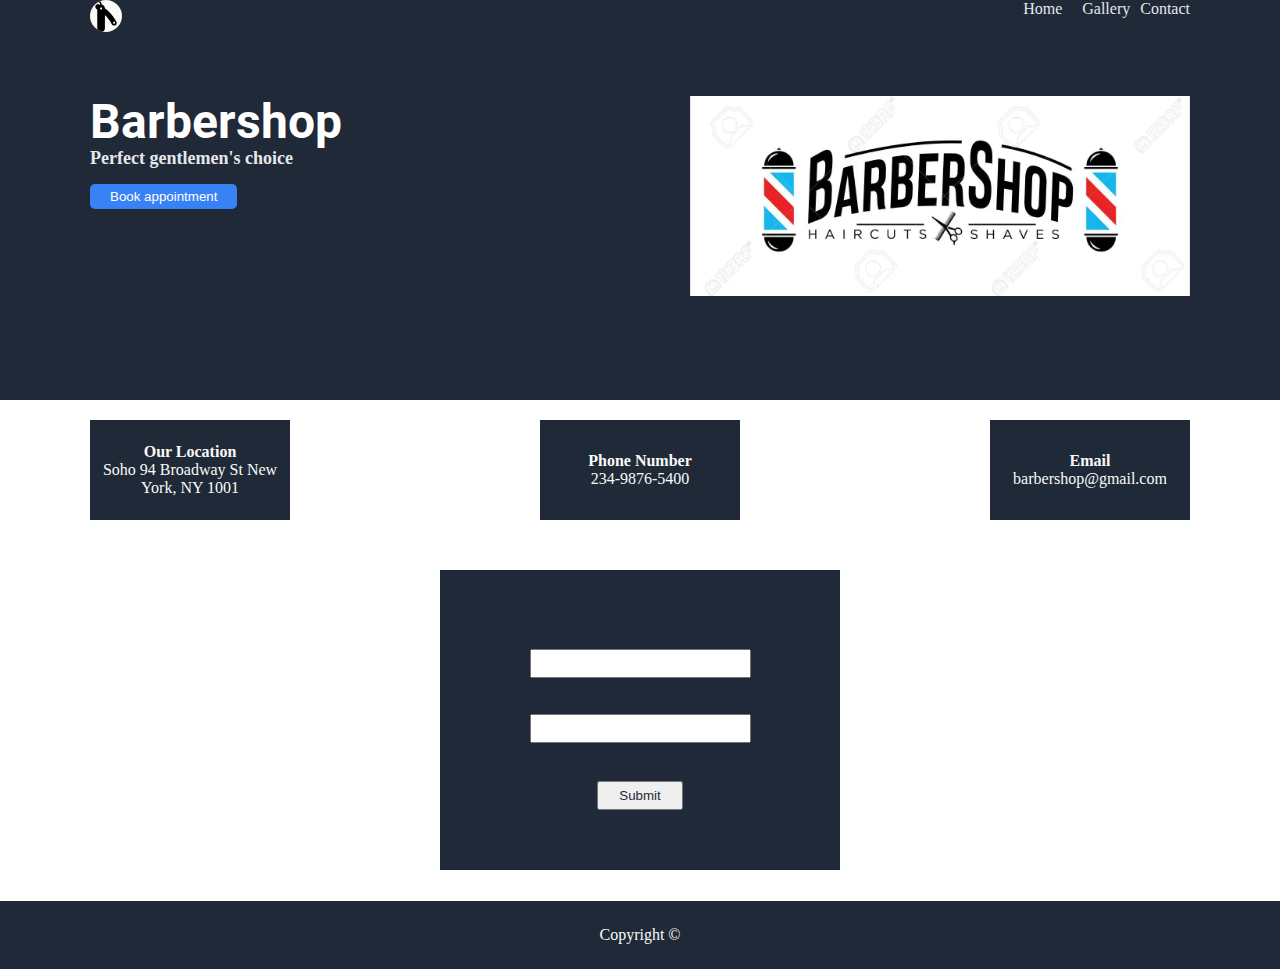
==== pages/contact.html @ 8ed19799 "initial commit" ====
<!DOCTYPE html>
<html lang="en">
<head>
    <meta charset="UTF-8">
    <meta http-equiv="X-UA-Compatible" content="IE=edge">
    <meta name="viewport" content="width=device-width, initial-scale=1.0">
    <title>Contact</title>
    <link rel="stylesheet" href="../styles/contact.css">
</head>
<body>
    <header class="header">
        <div class="container">
            <div class="nav-bar flex">
                <a href="../index.html">
                    <img 
                        src="../images/barbershop-logo.svg" 
                        width="32" 
                        height="32" 
                        alt="barbershop logo"
                        class="logo"
                    >
                 </a>
                <ul class="links flex">
                    <li><a class="link-one" href="../index.html">Home</a></li>
                    <li><a class="link-two" href="#">Gallery</a></li>
                    <li id="link3"><a class="link-three" href="../pages/contact.html">Contact</a></li>
                </ul>
            </div>
        </div>

        <section class="hero flex">
            <div class="container flex">
                <div class="hero-left">
                    <h1 class="hero-main-text" style="color: white">Barbershop</h1>
                    <h4 class="hero-subtext">
                        Perfect gentlemen's choice
                    </h4>
                    <button onclick="#" class="hero-btn">Book appointment</button>
                </div>
                <div class="hero-right">
                    <img 
                        src="../images/barbershop.webp" 
                        alt="" 
                        class="hero-img"
                        width="500"
                        height="200"
                    >
                </div>
            </div>
        </section>
    </header>

    <section class="contact">
        <div class="container">
            <div class="contact-details">
                <div class="location">
                    <h4>Our Location</h4>
                    <p>Soho 94 Broadway St New York, NY 1001</p>
                </div>
                <div class="phone-number">
                    <h4>Phone Number</h4>
                    <p>234-9876-5400</p>
                </div>
                <div class="email">
                    <h4>Email</h4>
                    <p>barbershop@gmail.com</p>
                </div>
             </div>
            <form action="#" class="contact-form">
                <label for="name"></label><br>
                <input type="text" id="name" name="name"><br>
                <label for="email"></label><br>
                <input type="email" id="email" name="email"><br>
                <input type="submit" value="Submit" class="submit-btn">
            </form>
        </div>
    </section>

    <footer class="footer">
        <div class="container">
            <p class="copyright">Copyright ©</p>
            </div>
    </footer>
</body>
</html>
---- styles/contact.css ----
@font-face {
    font-family: 'Roboto';
    src: url(/fonts/Roboto-Bold.ttf) format('truetype');
    font-weight: bold;
}

@font-face {
    font-family: 'Roboto';
    src: url(/fonts/Roboto-LightItalic.ttf) format('truetype');
    font-weight: normal;
}


* {
    box-sizing: border-box;
    margin: 0;
    padding: 0;
    
}

button {
    cursor: pointer;
}

ul {
    list-style: none;
}

.flex {
    display: flex;
}

section {
    height: 350px;
}

.logo {
    background-color: #F9FAF8;
    border-radius: 20px;
}

.links a {
    color: #E5E7EB;
    text-decoration: none;
}

.links li {
    padding: 0 10px;
}

#link3 {
    padding: 0;
}

.hero {
    padding-top: 60px;
}

.hero .container {
    justify-content: space-between;
}

.hero-left {
    text-align: left;
    line-height: 1.1;
    padding-right: 22px;
}

h1 {
    font-family: 'Roboto', sans-serif;
    text-align: left;
    font-size: 48px;
    color: #F9FAF8;
}

.hero-subtext {
    text-align: left;
    color: hsl(220, 13%, 91%);
    font-size: 18px;
}

.hero-btn {
    margin-top: 15px;
    padding: 5px 20px;
    background-color: #3882F6;
    color: #fff;
    border: none;
    border-radius: 5px;
}

.hero-img {
    object-fit: cover;
}

.container {
    max-width: 1100px;
    margin: 0 auto;
    width: 100%;
}


.header {
    background-color: #1F2937;
    height: 400px;
}

.nav-bar {
    justify-content: space-between;
}

.contact { 
    height: 481px;
}



.contact-details {
    margin-top: 20px;
    display: flex;
    justify-content: space-between;
    text-align: center;
    color: #F9FAF8;
}

.location { 
    width: 200px;
    height: 100px;
    background-color: #1F2937;
    display: flex;
    flex-direction: column;
    justify-content: center;
}

.phone-number {
    width: 200px;
    height: 100px;
    background-color: #1F2937;
    display: flex;
    flex-direction: column;
    justify-content: center;
}

.email {
    width: 200px;
    height: 100px;
    background-color: #1F2937;
    display: flex;
    flex-direction: column;
    justify-content: center;
}

.contact-form {
    margin: 0 auto;
    margin-top: 50px;
    height: 300px;
    width: 400px;
    background-color: #1F2937;
    display: flex;
    flex-direction: column;
    justify-content: center;
    align-items: center;
}

input {
    padding: 5px 20px;
}

.submit-btn {
    margin-top: 20px;
    color: #1F2937;
}

.footer {
    background-color: #1F2937;
    padding: 25px;
    text-align: center;
}

.copyright {
    color: #F9FAF8;
}
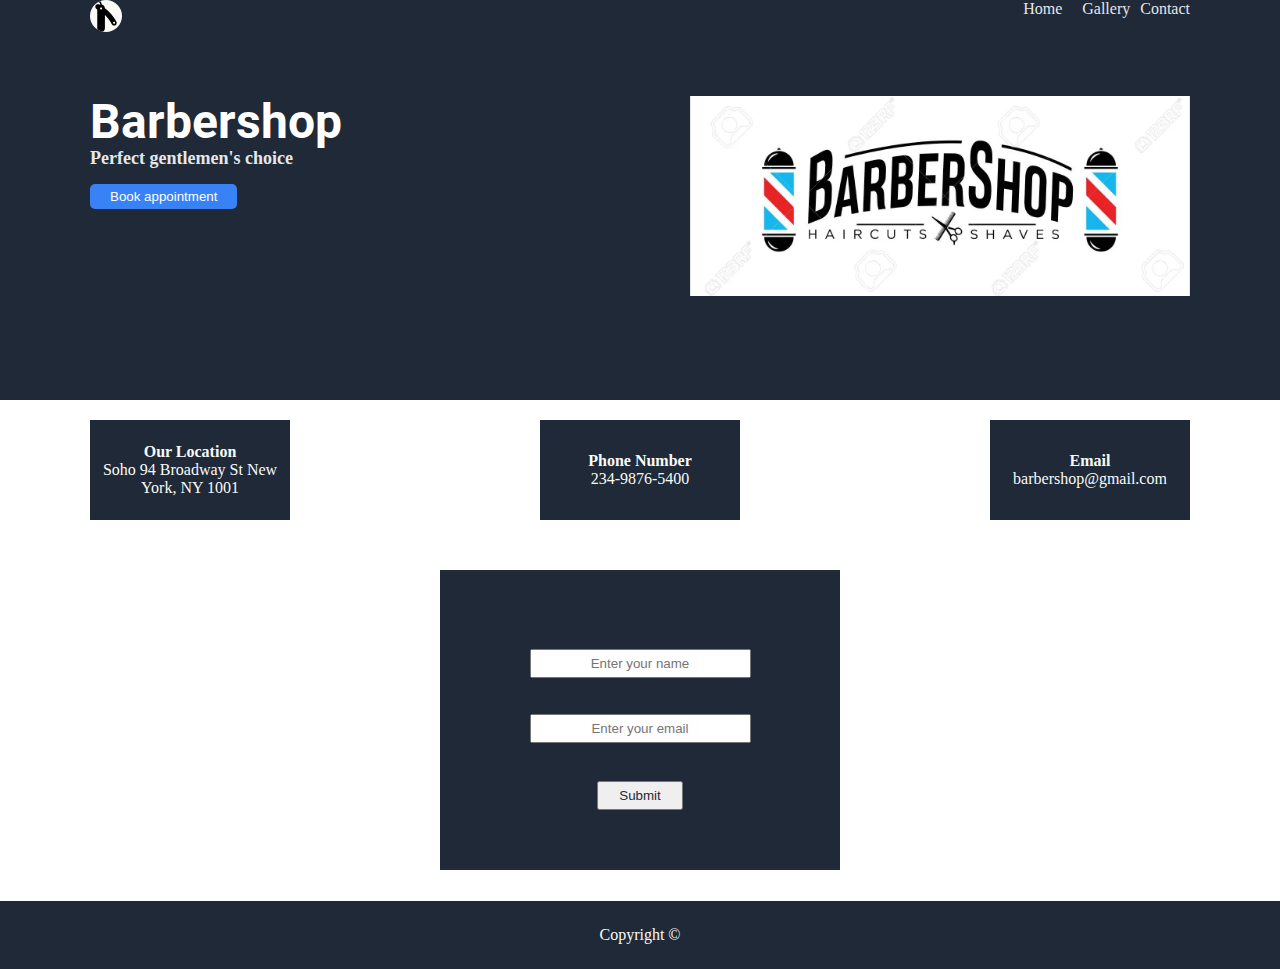
==== commit 95b30092: "Update contact.html" ====
--- a/pages/contact.html
+++ b/pages/contact.html
@@ -68,9 +68,9 @@
              </div>
             <form action="#" class="contact-form">
                 <label for="name"></label><br>
-                <input type="text" id="name" name="name"><br>
+                <input type="text" id="name" name="name" placeholder="Enter your name"><br>
                 <label for="email"></label><br>
-                <input type="email" id="email" name="email"><br>
+                <input type="email" id="email" name="email" placeholder="Enter your email"><br>
                 <input type="submit" value="Submit" class="submit-btn">
             </form>
         </div>
--- a/styles/contact.css
+++ b/styles/contact.css
@@ -163,6 +163,7 @@
 
 input {
     padding: 5px 20px;
+    text-align: center;
 }
 
 .submit-btn {
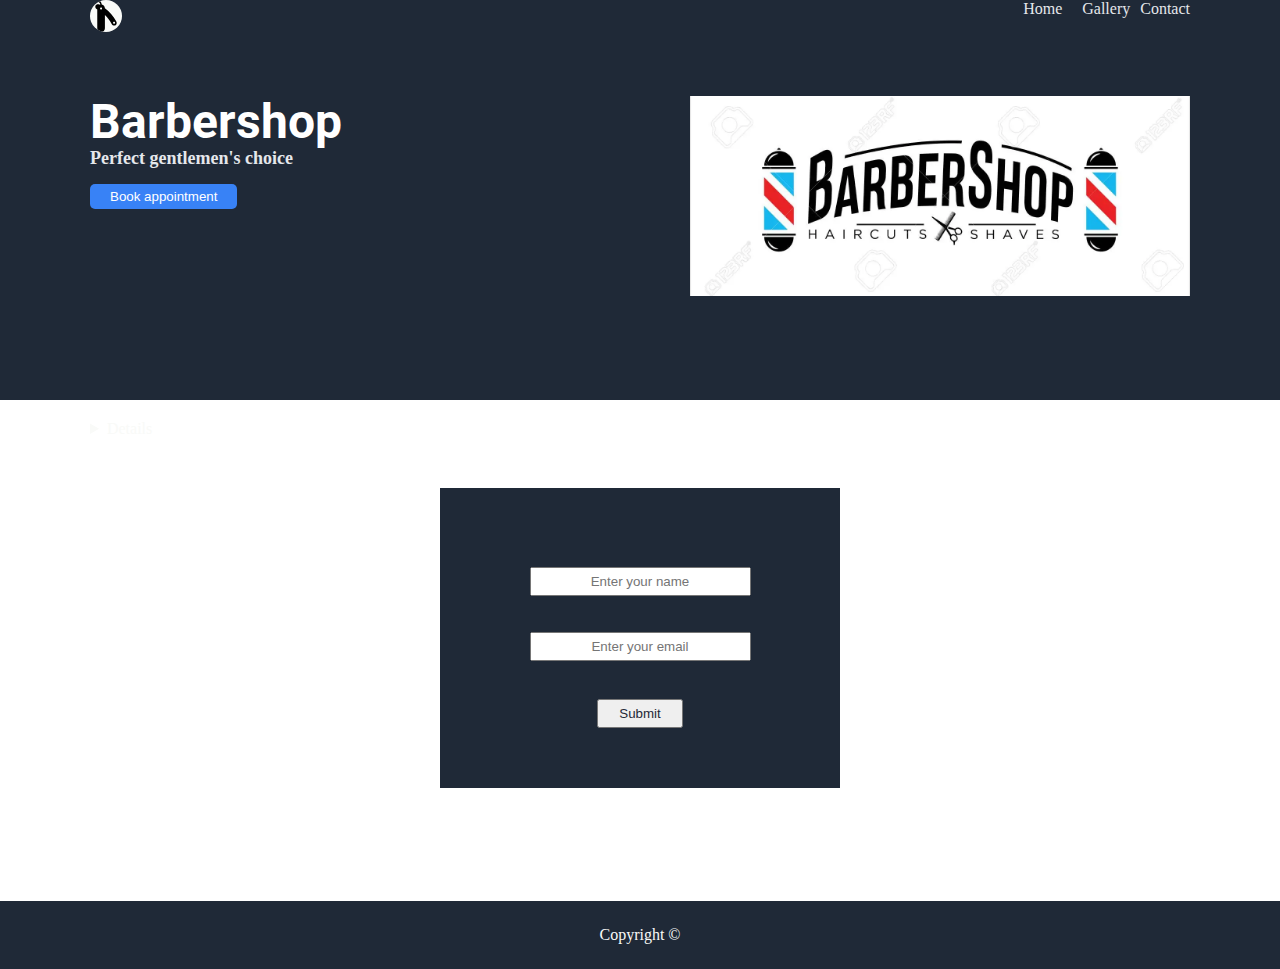
==== commit 4ff0eac2: "updated semantic elements" ====
--- a/pages/contact.html
+++ b/pages/contact.html
@@ -10,7 +10,7 @@
 <body>
     <header class="header">
         <div class="container">
-            <div class="nav-bar flex">
+            <nav class="nav-bar flex">
                 <a href="../index.html">
                     <img 
                         src="../images/barbershop-logo.svg" 
@@ -25,10 +25,10 @@
                     <li><a class="link-two" href="#">Gallery</a></li>
                     <li id="link3"><a class="link-three" href="../pages/contact.html">Contact</a></li>
                 </ul>
-            </div>
+            </nav>
         </div>
 
-        <section class="hero flex">
+        <main class="hero flex">
             <div class="container flex">
                 <div class="hero-left">
                     <h1 class="hero-main-text" style="color: white">Barbershop</h1>
@@ -37,7 +37,7 @@
                     </h4>
                     <button onclick="#" class="hero-btn">Book appointment</button>
                 </div>
-                <div class="hero-right">
+                <figure class="hero-right">
                     <img 
                         src="../images/barbershop.webp" 
                         alt="" 
@@ -45,14 +45,14 @@
                         width="500"
                         height="200"
                     >
-                </div>
+                </figure>
             </div>
-        </section>
+        </ma>
     </header>
 
-    <section class="contact">
+    <main class="contact">
         <div class="container">
-            <div class="contact-details">
+            <details class="contact-details">
                 <div class="location">
                     <h4>Our Location</h4>
                     <p>Soho 94 Broadway St New York, NY 1001</p>
@@ -65,7 +65,7 @@
                     <h4>Email</h4>
                     <p>barbershop@gmail.com</p>
                 </div>
-             </div>
+             </details>
             <form action="#" class="contact-form">
                 <label for="name"></label><br>
                 <input type="text" id="name" name="name" placeholder="Enter your name"><br>
@@ -74,7 +74,7 @@
                 <input type="submit" value="Submit" class="submit-btn">
             </form>
         </div>
-    </section>
+    </main>
 
     <footer class="footer">
         <div class="container">
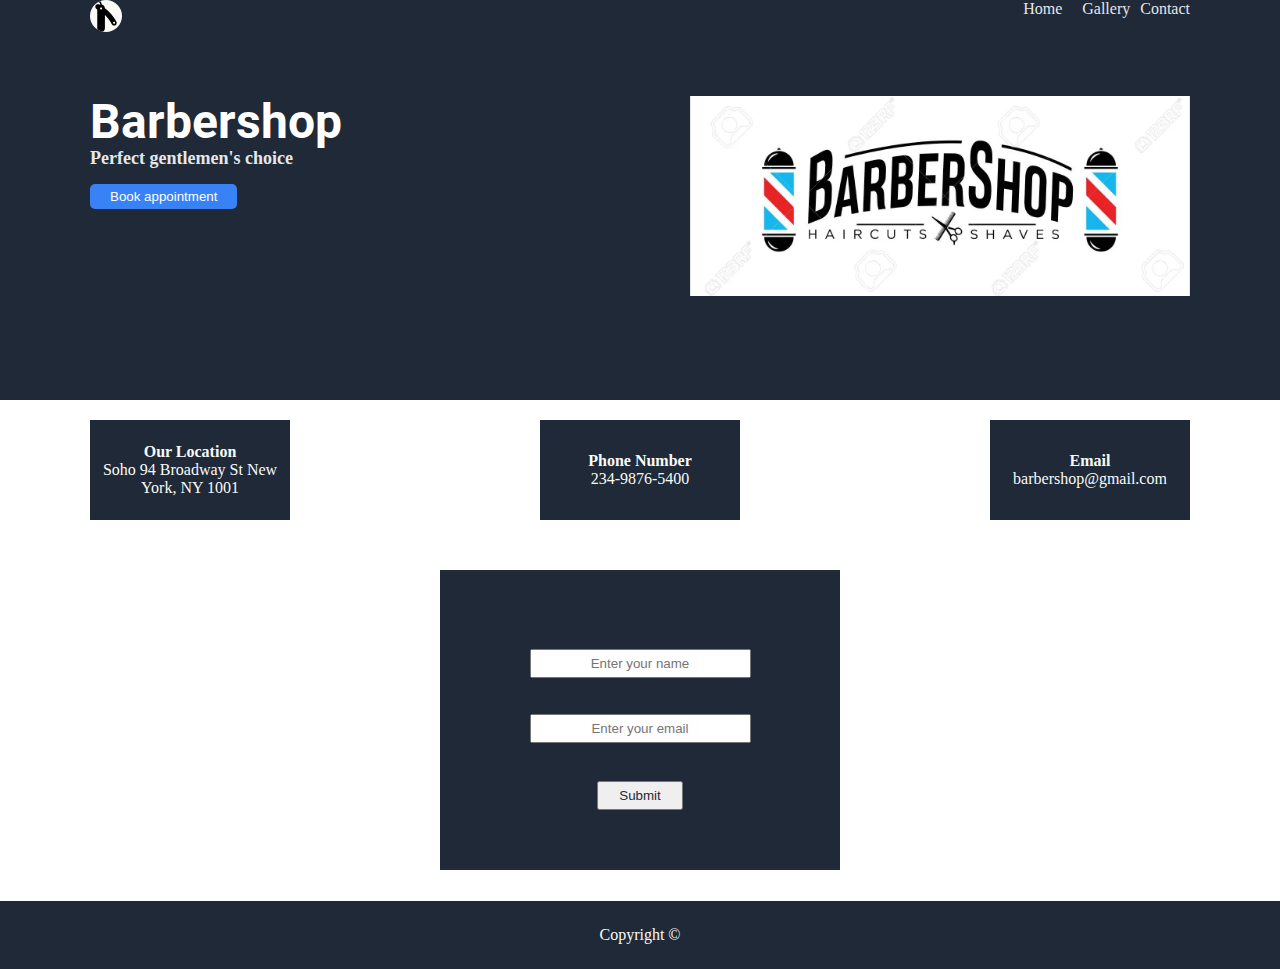
==== commit d0bd83de: "updated semantic elements" ====
--- a/pages/contact.html
+++ b/pages/contact.html
@@ -50,22 +50,22 @@
         </ma>
     </header>
 
-    <main class="contact">
+    <section class="contact">
         <div class="container">
-            <details class="contact-details">
-                <div class="location">
+            <ul class="contact-details">
+                <li class="location">
                     <h4>Our Location</h4>
                     <p>Soho 94 Broadway St New York, NY 1001</p>
-                </div>
-                <div class="phone-number">
+                </li>
+                <li class="phone-number">
                     <h4>Phone Number</h4>
                     <p>234-9876-5400</p>
-                </div>
-                <div class="email">
+                </li>
+                <li class="email">
                     <h4>Email</h4>
                     <p>barbershop@gmail.com</p>
-                </div>
-             </details>
+                </li>
+             </ul>
             <form action="#" class="contact-form">
                 <label for="name"></label><br>
                 <input type="text" id="name" name="name" placeholder="Enter your name"><br>
@@ -74,7 +74,7 @@
                 <input type="submit" value="Submit" class="submit-btn">
             </form>
         </div>
-    </main>
+    </section>
 
     <footer class="footer">
         <div class="container">
--- a/styles/contact.css
+++ b/styles/contact.css
@@ -30,9 +30,6 @@
     display: flex;
 }
 
-section {
-    height: 350px;
-}
 
 .logo {
     background-color: #F9FAF8;
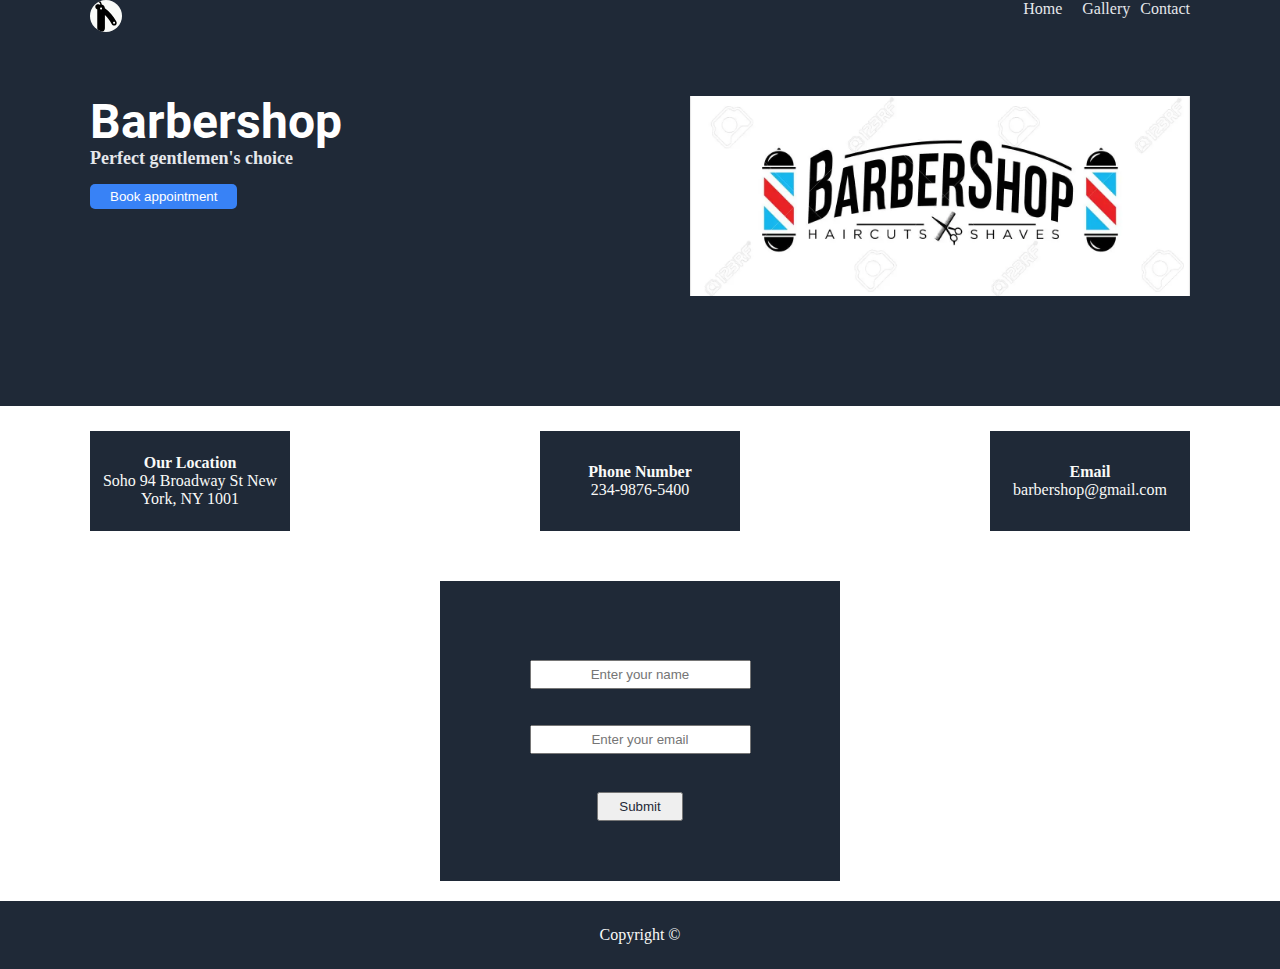
==== commit 9c5bb3d5: "fixed semantic elements" ====
--- a/pages/contact.html
+++ b/pages/contact.html
@@ -27,59 +27,60 @@
                 </ul>
             </nav>
         </div>
-
-        <main class="hero flex">
-            <div class="container flex">
-                <div class="hero-left">
-                    <h1 class="hero-main-text" style="color: white">Barbershop</h1>
-                    <h4 class="hero-subtext">
-                        Perfect gentlemen's choice
-                    </h4>
-                    <button onclick="#" class="hero-btn">Book appointment</button>
-                </div>
-                <figure class="hero-right">
-                    <img 
-                        src="../images/barbershop.webp" 
-                        alt="" 
-                        class="hero-img"
-                        width="500"
-                        height="200"
-                    >
-                </figure>
-            </div>
-        </ma>
     </header>
 
-    <section class="contact">
-        <div class="container">
-            <ul class="contact-details">
-                <li class="location">
-                    <h4>Our Location</h4>
-                    <p>Soho 94 Broadway St New York, NY 1001</p>
-                </li>
-                <li class="phone-number">
-                    <h4>Phone Number</h4>
-                    <p>234-9876-5400</p>
-                </li>
-                <li class="email">
-                    <h4>Email</h4>
-                    <p>barbershop@gmail.com</p>
-                </li>
-             </ul>
-            <form action="#" class="contact-form">
-                <label for="name"></label><br>
-                <input type="text" id="name" name="name" placeholder="Enter your name"><br>
-                <label for="email"></label><br>
-                <input type="email" id="email" name="email" placeholder="Enter your email"><br>
-                <input type="submit" value="Submit" class="submit-btn">
-            </form>
+    <main class="main">
+        <div class="hero container flex">
+            <div class="hero-left">
+                <h1 class="hero-main-text" style="color: white">Barbershop</h1>
+                <h4 class="hero-subtext">
+                    Perfect gentlemen's choice
+                </h4>
+                <button onclick="#" class="hero-btn">Book appointment</button>
+            </div>
+            <figure class="hero-right">
+                <img 
+                    src="../images/barbershop.webp" 
+                    alt="" 
+                    class="hero-img"
+                    width="500"
+                    height="200"
+                >
+            </figure>
         </div>
-    </section>
+
+        <section class="contact">
+            <div class="container">
+                <ul class="contact-details">
+                    <li class="location">
+                        <h4>Our Location</h4>
+                        <p>Soho 94 Broadway St New York, NY 1001</p>
+                    </li>
+                    <li class="phone-number">
+                        <h4>Phone Number</h4>
+                        <p>234-9876-5400</p>
+                    </li>
+                    <li class="email">
+                        <h4>Email</h4>
+                        <p>barbershop@gmail.com</p>
+                    </li>
+                 </ul>
+                <form action="#" class="contact-form">
+                    <label for="name"></label><br>
+                    <input type="text" id="name" name="name" placeholder="Enter your name"><br>
+                    <label for="email"></label><br>
+                    <input type="email" id="email" name="email" placeholder="Enter your email"><br>
+                    <input type="submit" value="Submit" class="submit-btn">
+                </form>
+            </div>
+        </section>
+
+    </main>
 
     <footer class="footer">
         <div class="container">
             <p class="copyright">Copyright ©</p>
-            </div>
+        </div>
     </footer>
 </body>
 </html>--- a/styles/contact.css
+++ b/styles/contact.css
@@ -49,11 +49,17 @@
     padding: 0;
 }
 
+.main {
+    background-color: #1F2937;
+}
+
 .hero {
     padding-top: 60px;
+    height: 370px;
+    background-color: #1F2937;
 }
 
-.hero .container {
+.hero {
     justify-content: space-between;
 }
 
@@ -98,7 +104,6 @@
 
 .header {
     background-color: #1F2937;
-    height: 400px;
 }
 
 .nav-bar {
@@ -107,9 +112,9 @@
 
 .contact { 
     height: 481px;
+    background-color: #fff;
+    padding-top: 5px;
 }
-
-
 
 .contact-details {
     margin-top: 20px;
@@ -172,6 +177,7 @@
     background-color: #1F2937;
     padding: 25px;
     text-align: center;
+    margin-top: 14px;
 }
 
 .copyright {
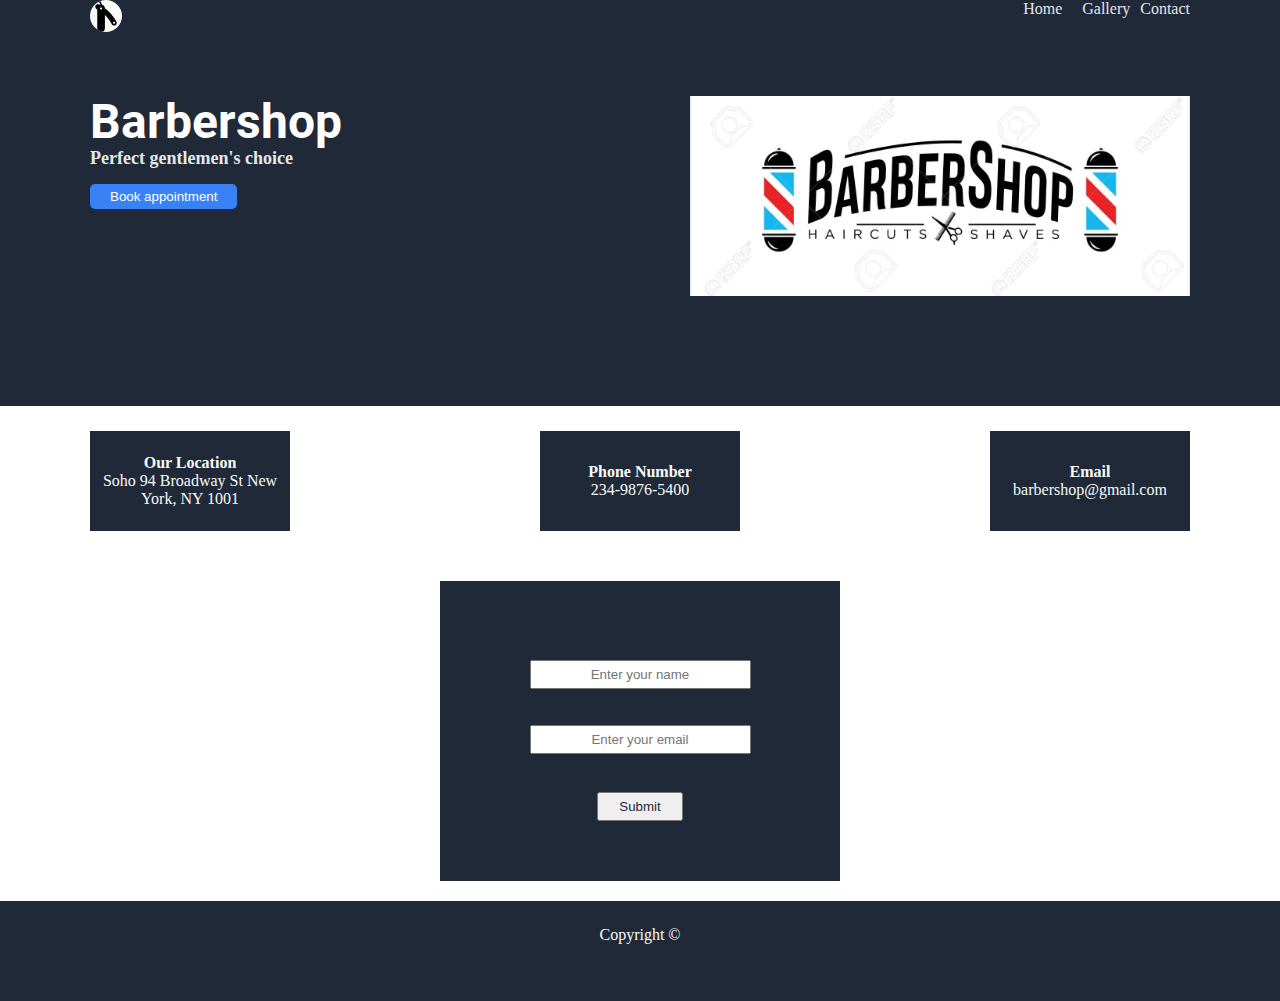
==== commit bc983f82: "latest commit" ====
--- a/pages/contact.html
+++ b/pages/contact.html
@@ -30,7 +30,7 @@
     </header>
 
     <main class="main">
-        <div class="hero container flex">
+        <section class="hero container flex">
             <div class="hero-left">
                 <h1 class="hero-main-text" style="color: white">Barbershop</h1>
                 <h4 class="hero-subtext">
@@ -47,7 +47,7 @@
                     height="200"
                 >
             </figure>
-        </div>
+        </section>
 
         <section class="contact">
             <div class="container">
--- a/styles/contact.css
+++ b/styles/contact.css
@@ -178,6 +178,7 @@
     padding: 25px;
     text-align: center;
     margin-top: 14px;
+    height: 100px;
 }
 
 .copyright {
